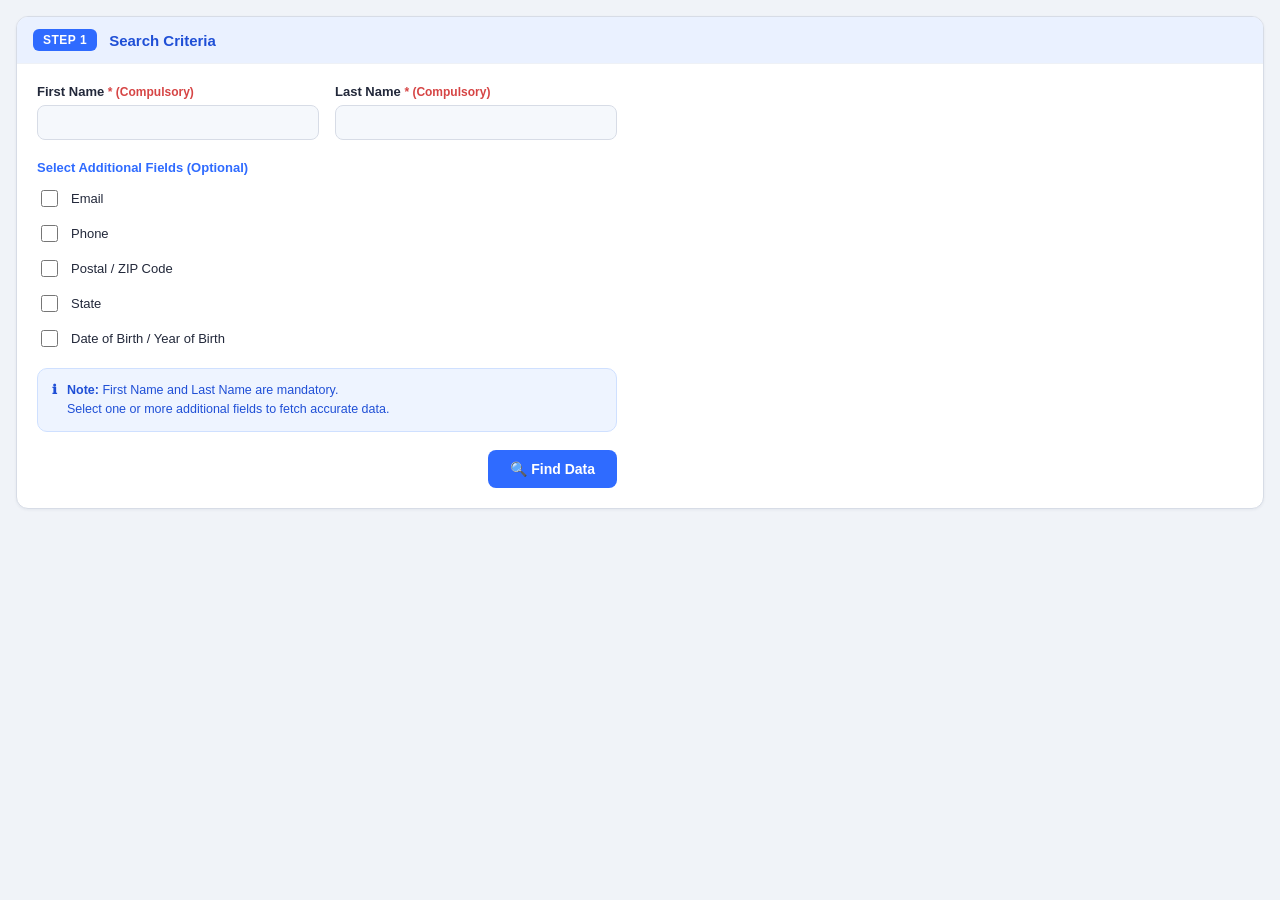
==== index.html @ 58895f31 "Rename widget.html to index.html" ====
<!DOCTYPE html>
<html lang="en">
<head>
  <meta charset="UTF-8" />
  <meta name="viewport" content="width=device-width, initial-scale=1.0" />
  <title>Melissa Personator Search — Lead Update Widget</title>
  <link rel="stylesheet" href="widget.css" />
  <!-- Zoho Embedded App SDK -->
  <script src="https://live.zwidgets.com/js-sdk/1.2/ZohoEmbededAppSDK.min.js"></script>
</head>
<body>
  <div class="app-shell">

    <!-- Global banner (shared across steps) -->
    <div id="banner" class="banner banner-hidden"></div>

    <!-- ============================================================
         STEP 1 — SEARCH CRITERIA WIDGET (Primary Widget)
         ============================================================ -->
    <section id="step1" class="step-screen">
      <div class="step-header step-header--blue">
        <span class="step-badge">STEP 1</span>
        <span class="step-title">Search Criteria</span>
      </div>

      <div class="step1-body">
        <div class="mandatory-row">
          <div class="field-group">
            <label class="field-label">First Name <span class="req">* (Compulsory)</span></label>
            <input type="text" id="criteriaFirstName" class="field-input" readonly />
          </div>
          <div class="field-group">
            <label class="field-label">Last Name <span class="req">* (Compulsory)</span></label>
            <input type="text" id="criteriaLastName" class="field-input" readonly />
          </div>
        </div>

        <div class="optional-heading">Select Additional Fields (Optional)</div>

        <div class="checkbox-list">
          <label class="checkbox-item">
            <input type="checkbox" id="optEmail" value="email" />
            <span>Email</span>
          </label>
          <label class="checkbox-item">
            <input type="checkbox" id="optPhone" value="phone" />
            <span>Phone</span>
          </label>
          <label class="checkbox-item">
            <input type="checkbox" id="optPostal" value="postal" />
            <span>Postal / ZIP Code</span>
          </label>
          <label class="checkbox-item">
            <input type="checkbox" id="optState" value="state" />
            <span>State</span>
          </label>
          <label class="checkbox-item">
            <input type="checkbox" id="optDob" value="birthYear" />
            <span>Date of Birth / Year of Birth</span>
          </label>
        </div>

        <div class="note-box">
          <span class="note-icon">ℹ</span>
          <div>
            <strong>Note:</strong> First Name and Last Name are mandatory.
            <br />Select one or more additional fields to fetch accurate data.
          </div>
        </div>

        <div class="step1-actions">
          <button id="findDataBtn" class="btn btn-primary btn-lg">🔍 Find Data</button>
        </div>
      </div>
    </section>

    <!-- ============================================================
         STEP 2 — RESULTS WIDGET (Results Listing Widget)
         ============================================================ -->
    <section id="step2" class="step-screen hidden">
      <div class="step-header step-header--blue">
        <span class="step-badge">STEP 2</span>
        <span class="step-title">Results</span>
        <button id="backBtn" class="btn btn-back">← Back</button>
        <div class="results-search">
          <input type="text" id="filterInput" class="filter-input" placeholder="Search..." disabled />
        </div>
      </div>

      <div class="step2-body">
        <!-- Loading -->
        <div id="loadingState" class="loading-state hidden">
          <div class="spinner"></div>
          <p>Searching Melissa…</p>
        </div>

        <!-- Empty -->
        <div id="emptyState" class="empty-state hidden">
          <p>No records found.</p>
        </div>

        <!-- Results table -->
        <div id="resultsWrapper" class="results-wrapper hidden">
          <table class="results-table">
            <thead>
              <tr>
                <th>Melissa Record</th>
                <th>First Name</th>
                <th>Middle Name</th>
                <th>Last Name</th>
                <th>Year of Birth</th>
                <th>Data Type</th>
                <th>Home Address Street</th>
                <th>Home Address State</th>
                <th>Home Address City</th>
                <th>Home Address Zip</th>
                <th>Phone</th>
                <th>Email</th>
                <th>Action</th>
              </tr>
            </thead>
            <tbody id="resultsBody"></tbody>
          </table>

          <!-- Pagination -->
          <div class="pagination-bar">
            <div id="paginationTotal" class="pagination-total"></div>
            <div class="pagination-controls">
              <button id="pagePrevBtn" class="btn btn-page">‹</button>
              <div id="pageNumbers" class="page-numbers"></div>
              <button id="pageNextBtn" class="btn btn-page">›</button>
            </div>
            <div id="paginationShowing" class="pagination-showing"></div>
          </div>
        </div>
      </div>
    </section>

    <!-- ============================================================
         STEP 3 — SELECTED RECORD PREVIEW (Popup Modal)
         ============================================================ -->
    <div id="previewSection" class="modal-overlay hidden">
      <div class="modal-card modal-card--preview">
        <div class="step-header step-header--green">
          <span class="step-badge">STEP 3</span>
          <span class="step-title">Selected Record Preview</span>
        </div>

        <div id="previewGrid" class="preview-grid"></div>

        <div class="modal-actions">
          <button id="previewCancelBtn" class="btn btn-secondary">Cancel</button>
          <button id="previewUpdateBtn" class="btn btn-primary" disabled>Update Lead</button>
        </div>
      </div>
    </div>

    <!-- ============================================================
         MISSING-DATA VALIDATION POPUP (Proceed / Cancel)
         ============================================================ -->
    <div id="proceedModal" class="modal-overlay hidden">
      <div class="modal-card modal-card--proceed">
        <div class="proceed-title" id="proceedTitle">Some selected fields are not available</div>
        <div class="proceed-body" id="proceedBody"></div>
        <div class="modal-actions">
          <button id="proceedCancelBtn" class="btn btn-secondary">Cancel</button>
          <button id="proceedConfirmBtn" class="btn btn-primary">Proceed</button>
        </div>
      </div>
    </div>

    <!-- ============================================================
         SUCCESS MODAL
         ============================================================ -->
    <div id="successModal" class="modal-overlay hidden">
      <div class="modal-card modal-card--success">
        <div class="success-icon">✓</div>
        <h3 id="successMessage">Record updated successfully</h3>
        <div class="modal-actions modal-actions--center">
          <button id="successCloseBtn" class="btn btn-primary">Close</button>
        </div>
      </div>
    </div>

  </div>

  <script src="widget.js"></script>
</body>
</html>
---- widget.css ----
/* =============================================================
 * Melissa Personator Search — Lead Update Widget (SMB 3-Step)
 * ============================================================= */

* { box-sizing: border-box; }

:root {
  --blue: #2f6bff;
  --blue-dark: #1f4fd6;
  --green: #1fa463;
  --green-dark: #178a52;
  --border: #d7dce6;
  --border-light: #eef1f6;
  --text: #22283a;
  --text-muted: #6b7385;
  --bg: #ffffff;
  --bg-soft: #f5f8fc;
  --danger: #d64545;
}

body {
  margin: 0;
  font-family: -apple-system, BlinkMacSystemFont, "Segoe UI", Roboto, Helvetica, Arial, sans-serif;
  color: var(--text);
  background: #f0f3f8;
  font-size: 13px;
}

.app-shell {
  padding: 16px;
  min-height: 100vh;
}

.hidden { display: none !important; }

/* ---------- Banner ---------- */
.banner {
  padding: 10px 14px;
  border-radius: 8px;
  margin-bottom: 12px;
  font-size: 13px;
}
.banner-hidden { display: none; }
.banner-info { background: #e8f0ff; color: var(--blue-dark); border: 1px solid #c6d8ff; }
.banner-error { background: #fdeaea; color: var(--danger); border: 1px solid #f5c2c2; }
.banner-success { background: #e6f6ee; color: var(--green-dark); border: 1px solid #bde8cf; }

/* ---------- Step screens ---------- */
.step-screen {
  background: var(--bg);
  border: 1px solid var(--border);
  border-radius: 12px;
  overflow: hidden;
  box-shadow: 0 1px 3px rgba(20, 30, 60, 0.06);
}

.step-header {
  display: flex;
  align-items: center;
  gap: 12px;
  padding: 12px 16px;
  border-bottom: 1px solid var(--border-light);
}
.step-header--blue { background: #eaf1ff; }
.step-header--green { background: #e6f6ee; }

.step-badge {
  background: var(--blue);
  color: #fff;
  font-weight: 700;
  font-size: 12px;
  letter-spacing: 0.5px;
  padding: 4px 10px;
  border-radius: 6px;
}
.step-header--green .step-badge { background: var(--green); }

.step-title {
  font-weight: 700;
  font-size: 15px;
  color: var(--blue-dark);
}
.step-header--green .step-title { color: var(--green-dark); }

/* ---------- STEP 1 ---------- */
.step1-body { padding: 20px; max-width: 620px; }

.mandatory-row {
  display: flex;
  gap: 16px;
  margin-bottom: 20px;
}
.field-group { flex: 1; }

.field-label {
  display: block;
  font-weight: 600;
  margin-bottom: 6px;
  font-size: 13px;
}
.req { color: var(--danger); font-weight: 600; font-size: 12px; }

.field-input {
  width: 100%;
  padding: 9px 11px;
  border: 1px solid var(--border);
  border-radius: 8px;
  font-size: 13px;
  background: var(--bg-soft);
  color: var(--text);
}
.field-input:read-only { cursor: not-allowed; }

.optional-heading {
  color: var(--blue);
  font-weight: 700;
  font-size: 13px;
  margin-bottom: 12px;
}

.checkbox-list {
  display: flex;
  flex-direction: column;
  gap: 12px;
  margin-bottom: 18px;
}
.checkbox-item {
  display: flex;
  align-items: center;
  gap: 10px;
  cursor: pointer;
  font-size: 13px;
  user-select: none;
}
.checkbox-item input[type="checkbox"] {
  width: 17px;
  height: 17px;
  cursor: pointer;
  accent-color: var(--blue);
}

.note-box {
  display: flex;
  gap: 10px;
  background: #eef4ff;
  border: 1px solid #cfe0ff;
  border-radius: 10px;
  padding: 12px 14px;
  color: var(--blue-dark);
  font-size: 12.5px;
  line-height: 1.5;
  margin-bottom: 18px;
}
.note-icon { font-weight: 700; }

.step1-actions { display: flex; justify-content: flex-end; }

/* ---------- Buttons ---------- */
.btn {
  border: none;
  border-radius: 8px;
  padding: 8px 16px;
  font-size: 13px;
  font-weight: 600;
  cursor: pointer;
  transition: background 0.15s, opacity 0.15s;
}
.btn:disabled { opacity: 0.5; cursor: not-allowed; }

.btn-primary { background: var(--blue); color: #fff; }
.btn-primary:hover:not(:disabled) { background: var(--blue-dark); }

.btn-secondary { background: #eef1f6; color: var(--text); border: 1px solid var(--border); }
.btn-secondary:hover { background: #e2e7f0; }

.btn-lg { padding: 11px 22px; font-size: 14px; }

.btn-back {
  background: #fff;
  color: var(--blue);
  border: 1px solid var(--blue);
  padding: 6px 14px;
}
.btn-back:hover { background: #eaf1ff; }

.btn-select {
  background: #fff;
  color: var(--blue);
  border: 1px solid var(--blue);
  padding: 5px 14px;
}
.btn-select:hover { background: #eaf1ff; }
.btn-select.is-selected { background: var(--blue); color: #fff; }

.btn-page {
  background: #fff;
  border: 1px solid var(--border);
  color: var(--text);
  padding: 5px 11px;
  min-width: 32px;
}
.btn-page:hover:not(:disabled) { background: var(--bg-soft); }
.btn-page.active { background: var(--blue); color: #fff; border-color: var(--blue); }

/* ---------- STEP 2 ---------- */
.results-search { margin-left: auto; }
.filter-input {
  padding: 7px 12px;
  border: 1px solid var(--border);
  border-radius: 8px;
  font-size: 13px;
  min-width: 220px;
}

.step2-body { padding: 0; }

.loading-state, .empty-state {
  padding: 48px 20px;
  text-align: center;
  color: var(--text-muted);
}
.spinner {
  width: 34px; height: 34px;
  border: 3px solid var(--border-light);
  border-top-color: var(--blue);
  border-radius: 50%;
  margin: 0 auto 14px;
  animation: spin 0.8s linear infinite;
}
@keyframes spin { to { transform: rotate(360deg); } }

.results-wrapper { overflow-x: auto; }

.results-table {
  width: 100%;
  border-collapse: collapse;
  font-size: 12.5px;
}
.results-table thead th {
  position: sticky;
  top: 0;
  background: #f0f4fb;
  color: var(--text-muted);
  font-weight: 700;
  text-transform: uppercase;
  font-size: 11px;
  letter-spacing: 0.3px;
  padding: 10px 10px;
  text-align: left;
  border-bottom: 2px solid var(--border);
  white-space: nowrap;
}
.results-table tbody td {
  padding: 9px 10px;
  border-bottom: 1px solid var(--border-light);
  vertical-align: middle;
}
.results-table tbody tr { cursor: pointer; }
.results-table tbody tr:hover { background: #f7faff; }
.results-table tbody tr.selected { background: #e8f0ff; }
.action-cell { white-space: nowrap; }

/* ---------- Pagination ---------- */
.pagination-bar {
  display: flex;
  align-items: center;
  justify-content: space-between;
  gap: 12px;
  padding: 12px 16px;
  border-top: 1px solid var(--border-light);
  background: var(--bg-soft);
  font-size: 12.5px;
  color: var(--text-muted);
  flex-wrap: wrap;
}
.pagination-controls { display: flex; align-items: center; gap: 6px; }
.page-numbers { display: flex; gap: 4px; }

/* ---------- Modals ---------- */
.modal-overlay {
  position: fixed;
  inset: 0;
  background: rgba(20, 28, 48, 0.45);
  display: flex;
  align-items: center;
  justify-content: center;
  padding: 20px;
  z-index: 1000;
}
.modal-card {
  background: #fff;
  border-radius: 14px;
  box-shadow: 0 12px 40px rgba(20, 30, 60, 0.25);
  width: 100%;
  overflow: hidden;
}
.modal-card--preview { max-width: 720px; }
.modal-card--proceed { max-width: 460px; padding: 22px; }
.modal-card--success { max-width: 380px; padding: 28px; text-align: center; }

/* Preview grid (card/grid layout, NOT a table) */
.preview-grid {
  display: grid;
  grid-template-columns: repeat(auto-fill, minmax(200px, 1fr));
  gap: 16px 22px;
  padding: 22px;
}
.preview-item { display: flex; flex-direction: column; gap: 4px; }
.preview-label {
  font-size: 11px;
  text-transform: uppercase;
  letter-spacing: 0.4px;
  color: var(--text-muted);
  font-weight: 700;
}
.preview-value { font-size: 14px; color: var(--text); font-weight: 500; word-break: break-word; }
.preview-value.empty { color: #b3b9c6; }

.modal-actions {
  display: flex;
  justify-content: flex-end;
  gap: 10px;
  padding: 16px 22px;
  border-top: 1px solid var(--border-light);
}
.modal-actions--center { justify-content: center; border-top: none; padding-top: 8px; }

/* Proceed popup */
.proceed-title {
  font-weight: 700;
  font-size: 15px;
  margin-bottom: 12px;
  color: var(--text);
}
.proceed-body { font-size: 13px; line-height: 1.6; color: var(--text); }
.proceed-body ul { margin: 8px 0; padding-left: 20px; }
.proceed-body .missing { color: var(--danger); font-weight: 600; }
.modal-card--proceed .modal-actions {
  border-top: none;
  padding: 18px 0 0;
}

/* Success modal */
.success-icon {
  width: 56px; height: 56px;
  border-radius: 50%;
  background: var(--green);
  color: #fff;
  font-size: 30px;
  display: flex; align-items: center; justify-content: center;
  margin: 0 auto 14px;
}
.modal-card--success h3 { margin: 0 0 6px; font-size: 16px; }
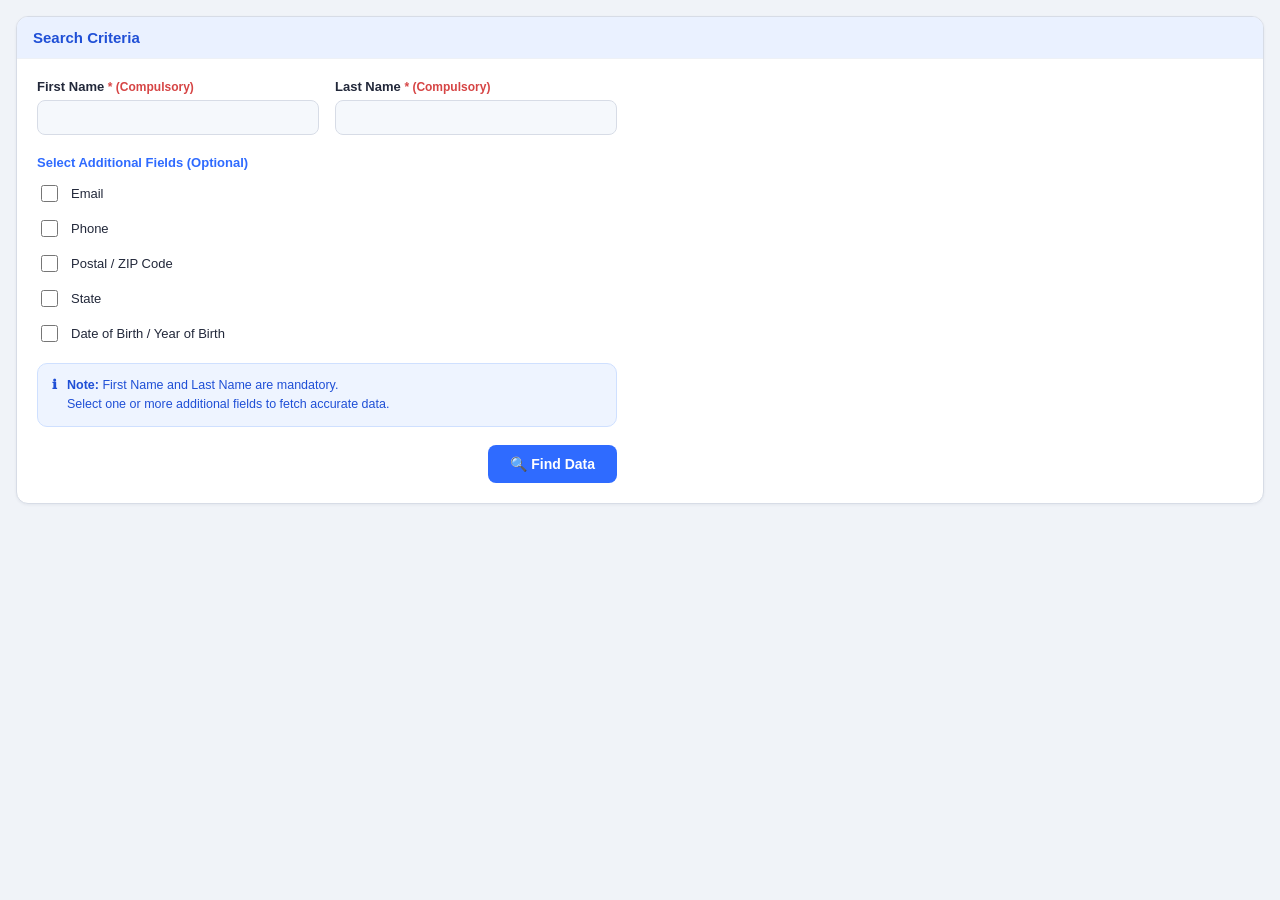
==== commit 330cf13e: "Update index.html" ====
--- a/index.html
+++ b/index.html
@@ -19,7 +19,6 @@
          ============================================================ -->
     <section id="step1" class="step-screen">
       <div class="step-header step-header--blue">
-        <span class="step-badge">STEP 1</span>
         <span class="step-title">Search Criteria</span>
       </div>
 
@@ -79,7 +78,6 @@
          ============================================================ -->
     <section id="step2" class="step-screen hidden">
       <div class="step-header step-header--blue">
-        <span class="step-badge">STEP 2</span>
         <span class="step-title">Results</span>
         <button id="backBtn" class="btn btn-back">← Back</button>
         <div class="results-search">
@@ -142,7 +140,6 @@
     <div id="previewSection" class="modal-overlay hidden">
       <div class="modal-card modal-card--preview">
         <div class="step-header step-header--green">
-          <span class="step-badge">STEP 3</span>
           <span class="step-title">Selected Record Preview</span>
         </div>
 
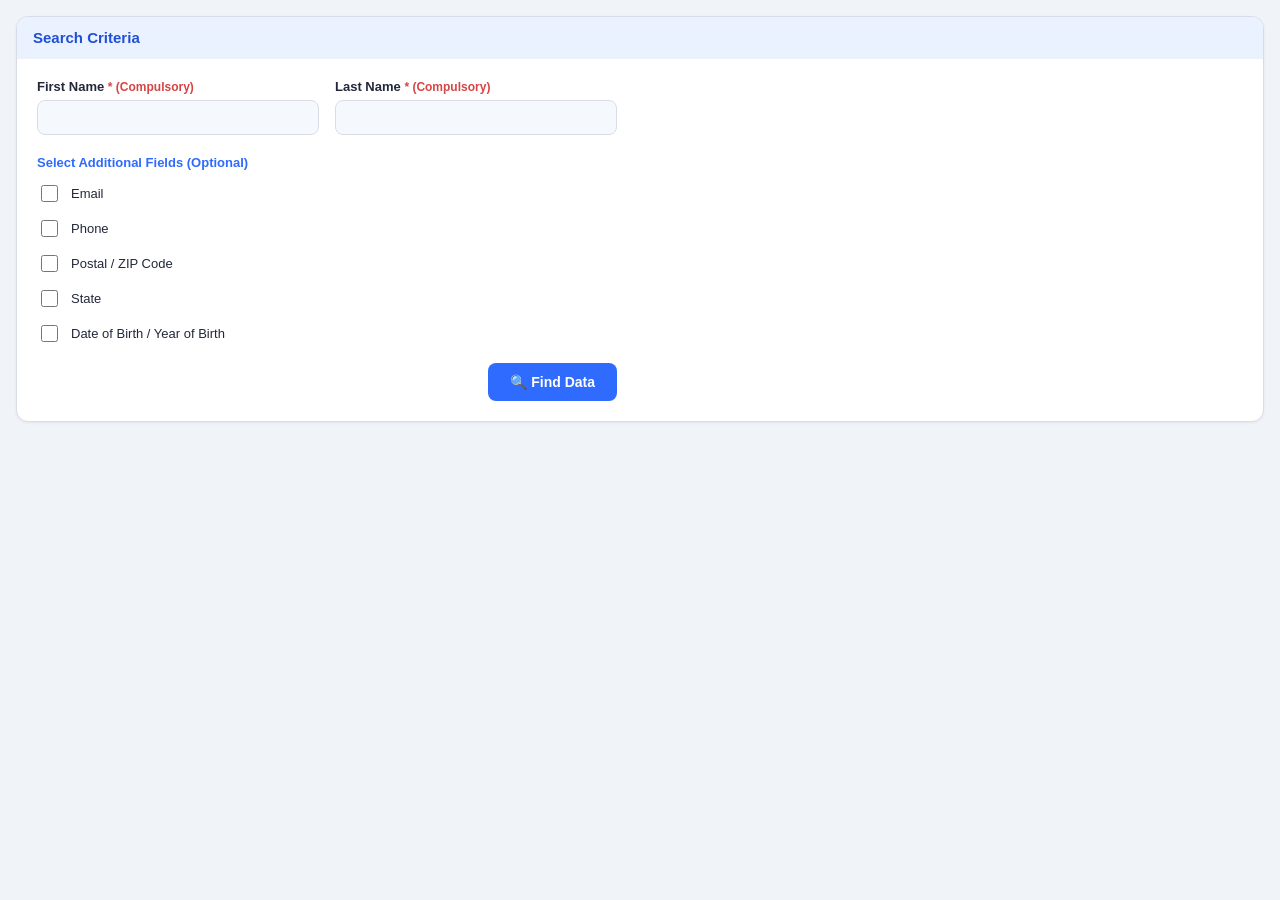
==== commit 7702c88a: "Update index.html" ====
--- a/index.html
+++ b/index.html
@@ -5,18 +5,14 @@
   <meta name="viewport" content="width=device-width, initial-scale=1.0" />
   <title>Melissa Personator Search — Lead Update Widget</title>
   <link rel="stylesheet" href="widget.css" />
-  <!-- Zoho Embedded App SDK -->
   <script src="https://live.zwidgets.com/js-sdk/1.2/ZohoEmbededAppSDK.min.js"></script>
 </head>
 <body>
   <div class="app-shell">
 
-    <!-- Global banner (shared across steps) -->
     <div id="banner" class="banner banner-hidden"></div>
 
-    <!-- ============================================================
-         STEP 1 — SEARCH CRITERIA WIDGET (Primary Widget)
-         ============================================================ -->
+    <!-- ===================== STEP 1 — SEARCH CRITERIA ===================== -->
     <section id="step1" class="step-screen">
       <div class="step-header step-header--blue">
         <span class="step-title">Search Criteria</span>
@@ -37,34 +33,11 @@
         <div class="optional-heading">Select Additional Fields (Optional)</div>
 
         <div class="checkbox-list">
-          <label class="checkbox-item">
-            <input type="checkbox" id="optEmail" value="email" />
-            <span>Email</span>
-          </label>
-          <label class="checkbox-item">
-            <input type="checkbox" id="optPhone" value="phone" />
-            <span>Phone</span>
-          </label>
-          <label class="checkbox-item">
-            <input type="checkbox" id="optPostal" value="postal" />
-            <span>Postal / ZIP Code</span>
-          </label>
-          <label class="checkbox-item">
-            <input type="checkbox" id="optState" value="state" />
-            <span>State</span>
-          </label>
-          <label class="checkbox-item">
-            <input type="checkbox" id="optDob" value="birthYear" />
-            <span>Date of Birth / Year of Birth</span>
-          </label>
-        </div>
-
-        <div class="note-box">
-          <span class="note-icon">ℹ</span>
-          <div>
-            <strong>Note:</strong> First Name and Last Name are mandatory.
-            <br />Select one or more additional fields to fetch accurate data.
-          </div>
+          <label class="checkbox-item"><input type="checkbox" id="optEmail"  value="email" /><span>Email</span></label>
+          <label class="checkbox-item"><input type="checkbox" id="optPhone"  value="phone" /><span>Phone</span></label>
+          <label class="checkbox-item"><input type="checkbox" id="optPostal" value="postal" /><span>Postal / ZIP Code</span></label>
+          <label class="checkbox-item"><input type="checkbox" id="optState"  value="state" /><span>State</span></label>
+          <label class="checkbox-item"><input type="checkbox" id="optDob"    value="birthYear" /><span>Date of Birth / Year of Birth</span></label>
         </div>
 
         <div class="step1-actions">
@@ -73,60 +46,56 @@
       </div>
     </section>
 
-    <!-- ============================================================
-         STEP 2 — RESULTS WIDGET (Results Listing Widget)
-         ============================================================ -->
+    <!-- ===================== STEP 2 — RESULTS ===================== -->
     <section id="step2" class="step-screen hidden">
       <div class="step-header step-header--blue">
         <span class="step-title">Results</span>
         <button id="backBtn" class="btn btn-back">← Back</button>
         <div class="results-search">
-          <input type="text" id="filterInput" class="filter-input" placeholder="Search..." disabled />
+          <input type="text" id="filterInput" class="filter-input" placeholder="Search..." />
         </div>
       </div>
 
       <div class="step2-body">
-        <!-- Loading -->
         <div id="loadingState" class="loading-state hidden">
           <div class="spinner"></div>
           <p>Searching Melissa…</p>
         </div>
 
-        <!-- Empty -->
         <div id="emptyState" class="empty-state hidden">
           <p>No records found.</p>
         </div>
 
-        <!-- Results table -->
         <div id="resultsWrapper" class="results-wrapper hidden">
-          <table class="results-table">
-            <thead>
-              <tr>
-                <th>Melissa Record</th>
-                <th>First Name</th>
-                <th>Middle Name</th>
-                <th>Last Name</th>
-                <th>Year of Birth</th>
-                <th>Data Type</th>
-                <th>Home Address Street</th>
-                <th>Home Address State</th>
-                <th>Home Address City</th>
-                <th>Home Address Zip</th>
-                <th>Phone</th>
-                <th>Email</th>
-                <th>Action</th>
-              </tr>
-            </thead>
-            <tbody id="resultsBody"></tbody>
-          </table>
+          <div class="results-scroll" id="resultsScroll">
+            <table class="results-table">
+              <thead>
+                <tr>
+                  <th>Melissa Record</th>
+                  <th>First Name</th>
+                  <th>Middle Name</th>
+                  <th>Last Name</th>
+                  <th>Year of Birth</th>
+                  <th>Data Type</th>
+                  <th>Home Address Street</th>
+                  <th>Home Address State</th>
+                  <th>Home Address City</th>
+                  <th>Home Address Zip</th>
+                  <th>Phone</th>
+                  <th>Email</th>
+                  <th>Action</th>
+                </tr>
+              </thead>
+              <tbody id="resultsBody"></tbody>
+            </table>
+          </div>
 
-          <!-- Pagination -->
           <div class="pagination-bar">
             <div id="paginationTotal" class="pagination-total"></div>
             <div class="pagination-controls">
-              <button id="pagePrevBtn" class="btn btn-page">‹</button>
+              <button id="pagePrevBtn" class="btn btn-page">‹ Previous</button>
               <div id="pageNumbers" class="page-numbers"></div>
-              <button id="pageNextBtn" class="btn btn-page">›</button>
+              <button id="pageNextBtn" class="btn btn-page">Next ›</button>
             </div>
             <div id="paginationShowing" class="pagination-showing"></div>
           </div>
@@ -134,17 +103,13 @@
       </div>
     </section>
 
-    <!-- ============================================================
-         STEP 3 — SELECTED RECORD PREVIEW (Popup Modal)
-         ============================================================ -->
+    <!-- ===================== STEP 3 — PREVIEW MODAL ===================== -->
     <div id="previewSection" class="modal-overlay hidden">
       <div class="modal-card modal-card--preview">
         <div class="step-header step-header--green">
           <span class="step-title">Selected Record Preview</span>
         </div>
-
         <div id="previewGrid" class="preview-grid"></div>
-
         <div class="modal-actions">
           <button id="previewCancelBtn" class="btn btn-secondary">Cancel</button>
           <button id="previewUpdateBtn" class="btn btn-primary" disabled>Update Lead</button>
@@ -152,9 +117,7 @@
       </div>
     </div>
 
-    <!-- ============================================================
-         MISSING-DATA VALIDATION POPUP (Proceed / Cancel)
-         ============================================================ -->
+    <!-- ===================== MISSING-DATA POPUP ===================== -->
     <div id="proceedModal" class="modal-overlay hidden">
       <div class="modal-card modal-card--proceed">
         <div class="proceed-title" id="proceedTitle">Some selected fields are not available</div>
@@ -166,9 +129,7 @@
       </div>
     </div>
 
-    <!-- ============================================================
-         SUCCESS MODAL
-         ============================================================ -->
+    <!-- ===================== SUCCESS MODAL ===================== -->
     <div id="successModal" class="modal-overlay hidden">
       <div class="modal-card modal-card--success">
         <div class="success-icon">✓</div>
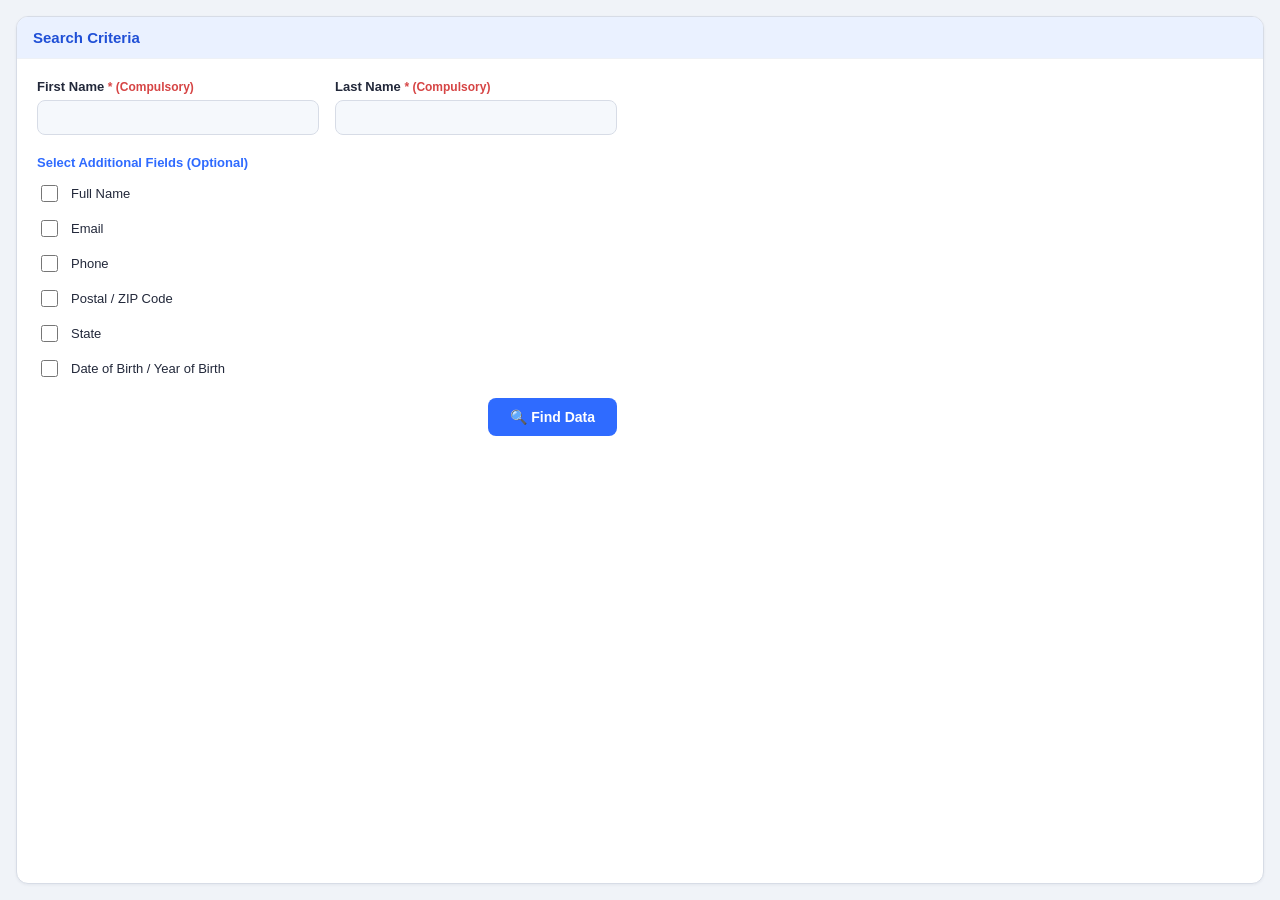
==== commit 4b2a7a74: "Update index.html" ====
--- a/index.html
+++ b/index.html
@@ -3,7 +3,7 @@
 <head>
   <meta charset="UTF-8" />
   <meta name="viewport" content="width=device-width, initial-scale=1.0" />
-  <title>Melissa Personator Search — Lead Update Widget</title>
+  <title>SMB — Melissa Personator Search</title>
   <link rel="stylesheet" href="widget.css" />
   <script src="https://live.zwidgets.com/js-sdk/1.2/ZohoEmbededAppSDK.min.js"></script>
 </head>
@@ -12,7 +12,7 @@
 
     <div id="banner" class="banner banner-hidden"></div>
 
-    <!-- ===================== STEP 1 — SEARCH CRITERIA ===================== -->
+    <!-- Search Criteria screen -->
     <section id="step1" class="step-screen">
       <div class="step-header step-header--blue">
         <span class="step-title">Search Criteria</span>
@@ -33,6 +33,7 @@
         <div class="optional-heading">Select Additional Fields (Optional)</div>
 
         <div class="checkbox-list">
+          <label class="checkbox-item"><input type="checkbox" id="optFullName" value="fullName" /><span>Full Name</span></label>
           <label class="checkbox-item"><input type="checkbox" id="optEmail"  value="email" /><span>Email</span></label>
           <label class="checkbox-item"><input type="checkbox" id="optPhone"  value="phone" /><span>Phone</span></label>
           <label class="checkbox-item"><input type="checkbox" id="optPostal" value="postal" /><span>Postal / ZIP Code</span></label>
@@ -46,7 +47,7 @@
       </div>
     </section>
 
-    <!-- ===================== STEP 2 — RESULTS ===================== -->
+    <!-- Results screen -->
     <section id="step2" class="step-screen hidden">
       <div class="step-header step-header--blue">
         <span class="step-title">Results</span>
@@ -103,7 +104,7 @@
       </div>
     </section>
 
-    <!-- ===================== STEP 3 — PREVIEW MODAL ===================== -->
+    <!-- Preview modal -->
     <div id="previewSection" class="modal-overlay hidden">
       <div class="modal-card modal-card--preview">
         <div class="step-header step-header--green">
@@ -117,7 +118,7 @@
       </div>
     </div>
 
-    <!-- ===================== MISSING-DATA POPUP ===================== -->
+    <!-- Missing-data popup -->
     <div id="proceedModal" class="modal-overlay hidden">
       <div class="modal-card modal-card--proceed">
         <div class="proceed-title" id="proceedTitle">Some selected fields are not available</div>
@@ -129,7 +130,7 @@
       </div>
     </div>
 
-    <!-- ===================== SUCCESS MODAL ===================== -->
+    <!-- Success modal -->
     <div id="successModal" class="modal-overlay hidden">
       <div class="modal-card modal-card--success">
         <div class="success-icon">✓</div>
--- a/widget.css
+++ b/widget.css
@@ -18,6 +18,8 @@
   --danger: #d64545;
 }
 
+html, body { height: 100%; }
+
 body {
   margin: 0;
   font-family: -apple-system, BlinkMacSystemFont, "Segoe UI", Roboto, Helvetica, Arial, sans-serif;
@@ -28,18 +30,15 @@
 
 .app-shell {
   padding: 16px;
-  min-height: 100vh;
+  height: 100vh;
+  display: flex;
+  flex-direction: column;
 }
 
 .hidden { display: none !important; }
 
 /* ---------- Banner ---------- */
-.banner {
-  padding: 10px 14px;
-  border-radius: 8px;
-  margin-bottom: 12px;
-  font-size: 13px;
-}
+.banner { padding: 10px 14px; border-radius: 8px; margin-bottom: 12px; font-size: 13px; }
 .banner-hidden { display: none; }
 .banner-info { background: #e8f0ff; color: var(--blue-dark); border: 1px solid #c6d8ff; }
 .banner-error { background: #fdeaea; color: var(--danger); border: 1px solid #f5c2c2; }
@@ -52,6 +51,10 @@
   border-radius: 12px;
   overflow: hidden;
   box-shadow: 0 1px 3px rgba(20, 30, 60, 0.06);
+  display: flex;
+  flex-direction: column;
+  flex: 1;
+  min-height: 0;
 }
 
 .step-header {
@@ -60,201 +63,84 @@
   gap: 12px;
   padding: 12px 16px;
   border-bottom: 1px solid var(--border-light);
+  flex-shrink: 0;
 }
 .step-header--blue { background: #eaf1ff; }
 .step-header--green { background: #e6f6ee; }
 
-.step-badge {
-  background: var(--blue);
-  color: #fff;
-  font-weight: 700;
-  font-size: 12px;
-  letter-spacing: 0.5px;
-  padding: 4px 10px;
-  border-radius: 6px;
-}
-.step-header--green .step-badge { background: var(--green); }
-
-.step-title {
-  font-weight: 700;
-  font-size: 15px;
-  color: var(--blue-dark);
-}
+.step-title { font-weight: 700; font-size: 15px; color: var(--blue-dark); }
 .step-header--green .step-title { color: var(--green-dark); }
 
 /* ---------- STEP 1 ---------- */
-.step1-body { padding: 20px; max-width: 620px; }
-
-.mandatory-row {
-  display: flex;
-  gap: 16px;
-  margin-bottom: 20px;
-}
+.step1-body { padding: 20px; max-width: 620px; overflow-y: auto; }
+.mandatory-row { display: flex; gap: 16px; margin-bottom: 20px; }
 .field-group { flex: 1; }
-
-.field-label {
-  display: block;
-  font-weight: 600;
-  margin-bottom: 6px;
-  font-size: 13px;
-}
+.field-label { display: block; font-weight: 600; margin-bottom: 6px; font-size: 13px; }
 .req { color: var(--danger); font-weight: 600; font-size: 12px; }
-
 .field-input {
-  width: 100%;
-  padding: 9px 11px;
-  border: 1px solid var(--border);
-  border-radius: 8px;
-  font-size: 13px;
-  background: var(--bg-soft);
-  color: var(--text);
+  width: 100%; padding: 9px 11px; border: 1px solid var(--border);
+  border-radius: 8px; font-size: 13px; background: var(--bg-soft); color: var(--text);
 }
 .field-input:read-only { cursor: not-allowed; }
-
-.optional-heading {
-  color: var(--blue);
-  font-weight: 700;
-  font-size: 13px;
-  margin-bottom: 12px;
-}
-
-.checkbox-list {
-  display: flex;
-  flex-direction: column;
-  gap: 12px;
-  margin-bottom: 18px;
-}
-.checkbox-item {
-  display: flex;
-  align-items: center;
-  gap: 10px;
-  cursor: pointer;
-  font-size: 13px;
-  user-select: none;
-}
-.checkbox-item input[type="checkbox"] {
-  width: 17px;
-  height: 17px;
-  cursor: pointer;
-  accent-color: var(--blue);
-}
-
-.note-box {
-  display: flex;
-  gap: 10px;
-  background: #eef4ff;
-  border: 1px solid #cfe0ff;
-  border-radius: 10px;
-  padding: 12px 14px;
-  color: var(--blue-dark);
-  font-size: 12.5px;
-  line-height: 1.5;
-  margin-bottom: 18px;
-}
-.note-icon { font-weight: 700; }
-
+.optional-heading { color: var(--blue); font-weight: 700; font-size: 13px; margin-bottom: 12px; }
+.checkbox-list { display: flex; flex-direction: column; gap: 12px; margin-bottom: 18px; }
+.checkbox-item { display: flex; align-items: center; gap: 10px; cursor: pointer; font-size: 13px; user-select: none; }
+.checkbox-item input[type="checkbox"] { width: 17px; height: 17px; cursor: pointer; accent-color: var(--blue); }
 .step1-actions { display: flex; justify-content: flex-end; }
 
 /* ---------- Buttons ---------- */
 .btn {
-  border: none;
-  border-radius: 8px;
-  padding: 8px 16px;
-  font-size: 13px;
-  font-weight: 600;
-  cursor: pointer;
-  transition: background 0.15s, opacity 0.15s;
+  border: none; border-radius: 8px; padding: 8px 16px; font-size: 13px;
+  font-weight: 600; cursor: pointer; transition: background 0.15s, opacity 0.15s;
 }
 .btn:disabled { opacity: 0.5; cursor: not-allowed; }
-
 .btn-primary { background: var(--blue); color: #fff; }
 .btn-primary:hover:not(:disabled) { background: var(--blue-dark); }
-
 .btn-secondary { background: #eef1f6; color: var(--text); border: 1px solid var(--border); }
 .btn-secondary:hover { background: #e2e7f0; }
-
 .btn-lg { padding: 11px 22px; font-size: 14px; }
-
-.btn-back {
-  background: #fff;
-  color: var(--blue);
-  border: 1px solid var(--blue);
-  padding: 6px 14px;
-}
+.btn-back { background: #fff; color: var(--blue); border: 1px solid var(--blue); padding: 6px 14px; }
 .btn-back:hover { background: #eaf1ff; }
-
-.btn-select {
-  background: #fff;
-  color: var(--blue);
-  border: 1px solid var(--blue);
-  padding: 5px 14px;
-}
+.btn-select { background: #fff; color: var(--blue); border: 1px solid var(--blue); padding: 5px 14px; }
 .btn-select:hover { background: #eaf1ff; }
 .btn-select.is-selected { background: var(--blue); color: #fff; }
-
 .btn-page {
-  background: #fff;
-  border: 1px solid var(--border);
-  color: var(--text);
-  padding: 5px 11px;
-  min-width: 32px;
+  background: #fff; border: 1px solid var(--border); color: var(--text);
+  padding: 5px 11px; min-width: 34px;
 }
 .btn-page:hover:not(:disabled) { background: var(--bg-soft); }
+.btn-page:disabled { opacity: 0.45; cursor: not-allowed; }
 .btn-page.active { background: var(--blue); color: #fff; border-color: var(--blue); }
+.page-ellipsis { padding: 5px 6px; color: var(--text-muted); user-select: none; }
 
 /* ---------- STEP 2 ---------- */
 .results-search { margin-left: auto; }
 .filter-input {
-  padding: 7px 12px;
-  border: 1px solid var(--border);
-  border-radius: 8px;
-  font-size: 13px;
-  min-width: 220px;
+  padding: 7px 12px; border: 1px solid var(--border); border-radius: 8px;
+  font-size: 13px; min-width: 240px;
 }
+.filter-input:focus { outline: none; border-color: var(--blue); box-shadow: 0 0 0 2px rgba(47,107,255,0.15); }
 
-.step2-body { padding: 0; }
+.step2-body { flex: 1; min-height: 0; display: flex; flex-direction: column; }
 
-.loading-state, .empty-state {
-  padding: 48px 20px;
-  text-align: center;
-  color: var(--text-muted);
-}
+.loading-state, .empty-state { padding: 48px 20px; text-align: center; color: var(--text-muted); }
 .spinner {
-  width: 34px; height: 34px;
-  border: 3px solid var(--border-light);
-  border-top-color: var(--blue);
-  border-radius: 50%;
-  margin: 0 auto 14px;
+  width: 34px; height: 34px; border: 3px solid var(--border-light);
+  border-top-color: var(--blue); border-radius: 50%; margin: 0 auto 14px;
   animation: spin 0.8s linear infinite;
 }
 @keyframes spin { to { transform: rotate(360deg); } }
 
-.results-wrapper { overflow-x: auto; }
+.results-wrapper { flex: 1; min-height: 0; display: flex; flex-direction: column; }
+.results-scroll { flex: 1; min-height: 0; overflow: auto; }
 
-.results-table {
-  width: 100%;
-  border-collapse: collapse;
-  font-size: 12.5px;
+.results-table { width: 100%; border-collapse: collapse; font-size: 12.5px; }
+.results-table thead th {
+  position: sticky; top: 0; z-index: 1; background: #f0f4fb; color: var(--text-muted);
+  font-weight: 700; text-transform: uppercase; font-size: 11px; letter-spacing: 0.3px;
+  padding: 10px 10px; text-align: left; border-bottom: 2px solid var(--border); white-space: nowrap;
 }
-.results-table thead th {
-  position: sticky;
-  top: 0;
-  background: #f0f4fb;
-  color: var(--text-muted);
-  font-weight: 700;
-  text-transform: uppercase;
-  font-size: 11px;
-  letter-spacing: 0.3px;
-  padding: 10px 10px;
-  text-align: left;
-  border-bottom: 2px solid var(--border);
-  white-space: nowrap;
-}
-.results-table tbody td {
-  padding: 9px 10px;
-  border-bottom: 1px solid var(--border-light);
-  vertical-align: middle;
-}
+.results-table tbody td { padding: 9px 10px; border-bottom: 1px solid var(--border-light); vertical-align: middle; }
 .results-table tbody tr { cursor: pointer; }
 .results-table tbody tr:hover { background: #f7faff; }
 .results-table tbody tr.selected { background: #e8f0ff; }
@@ -262,92 +148,43 @@
 
 /* ---------- Pagination ---------- */
 .pagination-bar {
-  display: flex;
-  align-items: center;
-  justify-content: space-between;
-  gap: 12px;
-  padding: 12px 16px;
-  border-top: 1px solid var(--border-light);
-  background: var(--bg-soft);
-  font-size: 12.5px;
-  color: var(--text-muted);
-  flex-wrap: wrap;
+  display: flex; align-items: center; justify-content: space-between; gap: 12px;
+  padding: 12px 16px; border-top: 1px solid var(--border-light); background: var(--bg-soft);
+  font-size: 12.5px; color: var(--text-muted); flex-wrap: wrap; flex-shrink: 0;
 }
 .pagination-controls { display: flex; align-items: center; gap: 6px; }
-.page-numbers { display: flex; gap: 4px; }
+.page-numbers { display: flex; gap: 4px; align-items: center; }
 
 /* ---------- Modals ---------- */
 .modal-overlay {
-  position: fixed;
-  inset: 0;
-  background: rgba(20, 28, 48, 0.45);
-  display: flex;
-  align-items: center;
-  justify-content: center;
-  padding: 20px;
-  z-index: 1000;
+  position: fixed; inset: 0; background: rgba(20, 28, 48, 0.45);
+  display: flex; align-items: center; justify-content: center; padding: 20px; z-index: 1000;
 }
-.modal-card {
-  background: #fff;
-  border-radius: 14px;
-  box-shadow: 0 12px 40px rgba(20, 30, 60, 0.25);
-  width: 100%;
-  overflow: hidden;
-}
+.modal-card { background: #fff; border-radius: 14px; box-shadow: 0 12px 40px rgba(20,30,60,0.25); width: 100%; overflow: hidden; }
 .modal-card--preview { max-width: 720px; }
 .modal-card--proceed { max-width: 460px; padding: 22px; }
 .modal-card--success { max-width: 380px; padding: 28px; text-align: center; }
 
-/* Preview grid (card/grid layout, NOT a table) */
 .preview-grid {
-  display: grid;
-  grid-template-columns: repeat(auto-fill, minmax(200px, 1fr));
-  gap: 16px 22px;
-  padding: 22px;
+  display: grid; grid-template-columns: repeat(auto-fill, minmax(200px, 1fr));
+  gap: 16px 22px; padding: 22px; max-height: 60vh; overflow-y: auto;
 }
 .preview-item { display: flex; flex-direction: column; gap: 4px; }
-.preview-label {
-  font-size: 11px;
-  text-transform: uppercase;
-  letter-spacing: 0.4px;
-  color: var(--text-muted);
-  font-weight: 700;
-}
+.preview-label { font-size: 11px; text-transform: uppercase; letter-spacing: 0.4px; color: var(--text-muted); font-weight: 700; }
 .preview-value { font-size: 14px; color: var(--text); font-weight: 500; word-break: break-word; }
 .preview-value.empty { color: #b3b9c6; }
 
-.modal-actions {
-  display: flex;
-  justify-content: flex-end;
-  gap: 10px;
-  padding: 16px 22px;
-  border-top: 1px solid var(--border-light);
-}
+.modal-actions { display: flex; justify-content: flex-end; gap: 10px; padding: 16px 22px; border-top: 1px solid var(--border-light); }
 .modal-actions--center { justify-content: center; border-top: none; padding-top: 8px; }
 
-/* Proceed popup */
-.proceed-title {
-  font-weight: 700;
-  font-size: 15px;
-  margin-bottom: 12px;
-  color: var(--text);
-}
+.proceed-title { font-weight: 700; font-size: 15px; margin-bottom: 12px; color: var(--text); }
 .proceed-body { font-size: 13px; line-height: 1.6; color: var(--text); }
 .proceed-body ul { margin: 8px 0; padding-left: 20px; }
 .proceed-body .missing { color: var(--danger); font-weight: 600; }
-.modal-card--proceed .modal-actions {
-  border-top: none;
-  padding: 18px 0 0;
-}
+.modal-card--proceed .modal-actions { border-top: none; padding: 18px 0 0; }
 
-/* Success modal */
 .success-icon {
-  width: 56px; height: 56px;
-  border-radius: 50%;
-  background: var(--green);
-  color: #fff;
-  font-size: 30px;
-  display: flex; align-items: center; justify-content: center;
-  margin: 0 auto 14px;
+  width: 56px; height: 56px; border-radius: 50%; background: var(--green); color: #fff;
+  font-size: 30px; display: flex; align-items: center; justify-content: center; margin: 0 auto 14px;
 }
 .modal-card--success h3 { margin: 0 0 6px; font-size: 16px; }
